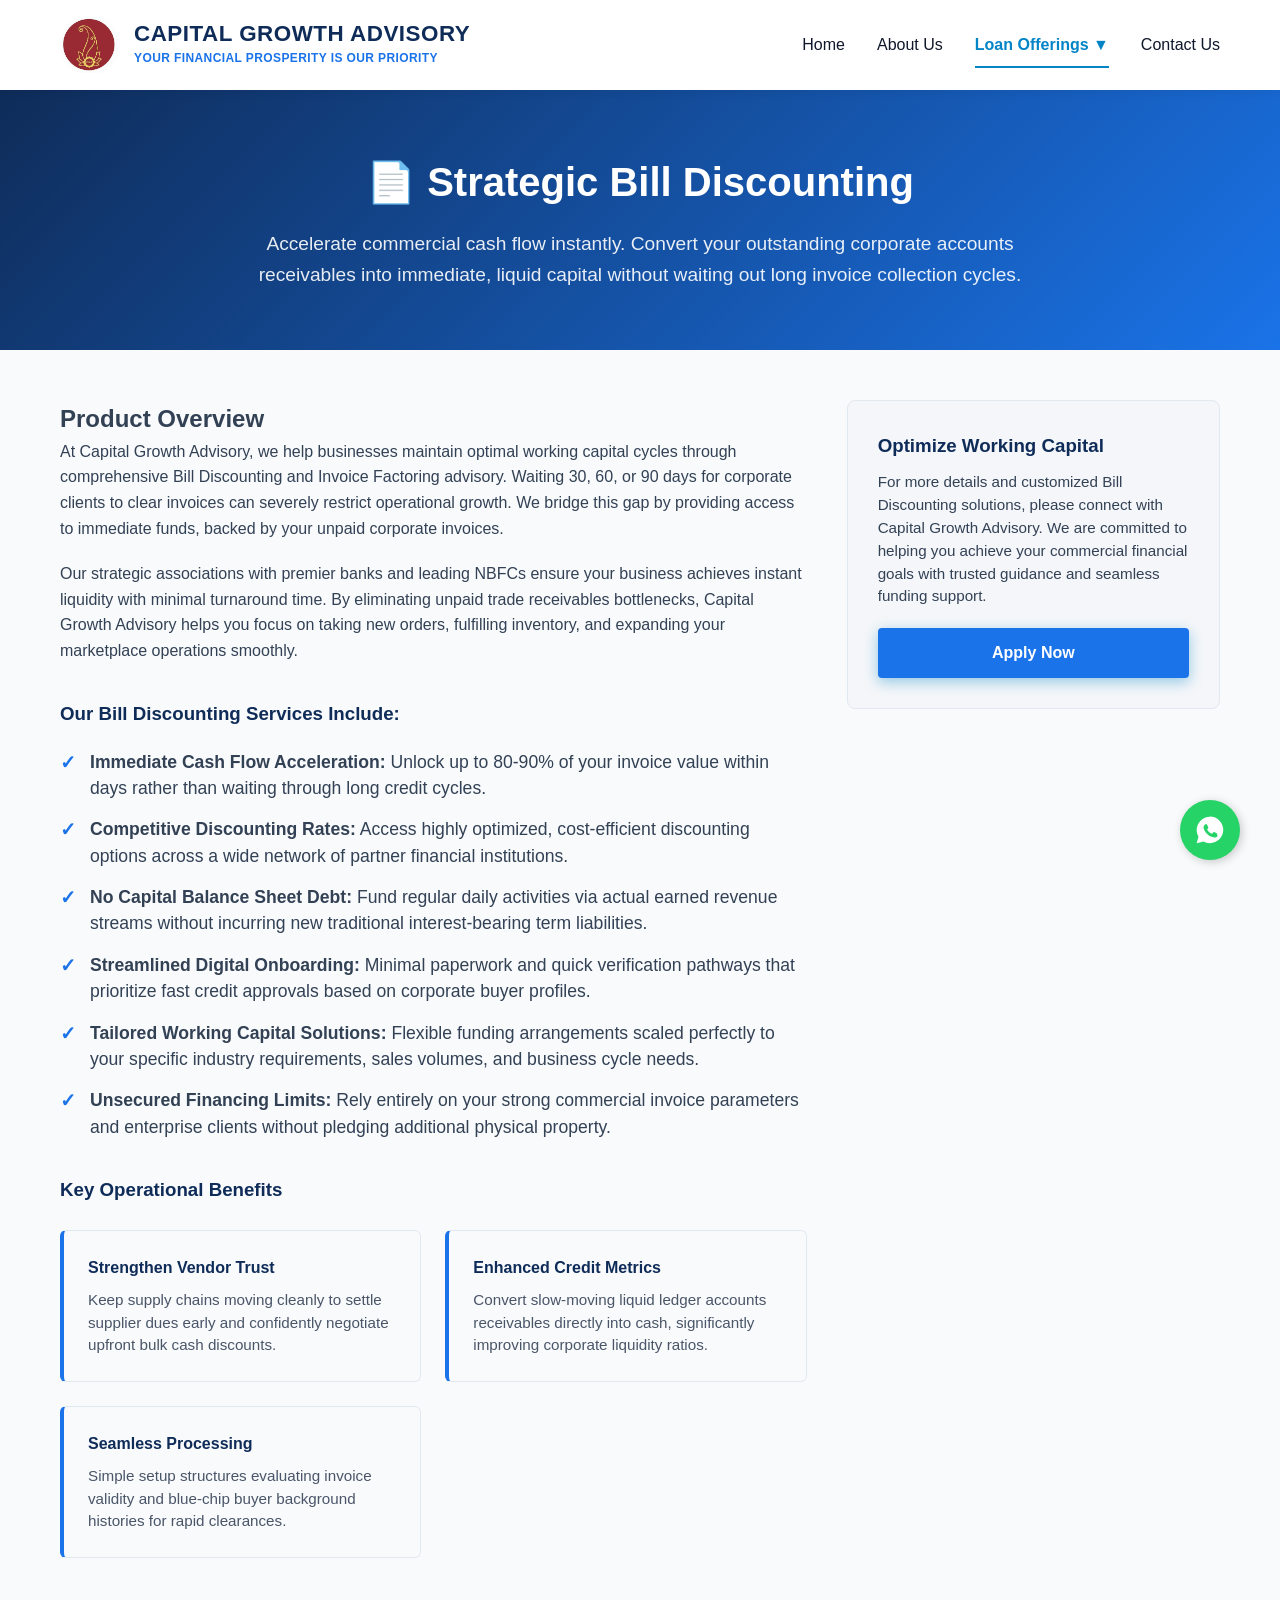
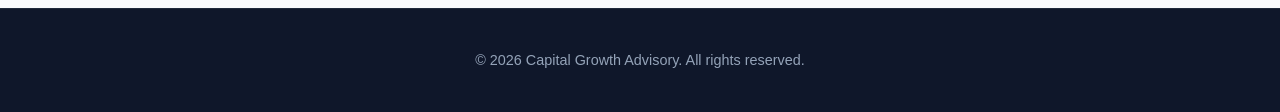
==== LIVE/offerings/bill-discounting.html @ cea0dbdb "Add files via upload test loan proj" ====
<!DOCTYPE html>
<html lang="en">
  <head>
    <meta charset="UTF-8" />
    <meta name="viewport" content="width=device-width, initial-scale=1.0" />
    <title>Bill Discounting - Capital Growth Advisory</title>
    <link rel="stylesheet" href="../css/style.css" />
    <style>
      .nav-container { display: flex; align-items: center; justify-content: space-between; padding: 15px 20px; }
      .logo-wrap { display: flex; align-items: center; gap: 14px; text-decoration: none; }
      .header-logo-icon { width: 60px; height: 60px; object-fit: contain; border-radius: 50%; }
      .logo-text-group { display: flex; flex-direction: column; }
      .logo-text { font-size: 1.4rem; font-weight: 700; color: #0f2c59; text-transform: uppercase; letter-spacing: 0.5px; line-height: 1.1; }
      .logo-subtext { font-size: 0.75rem; color: #1a73e8; font-weight: 600; text-transform: uppercase; letter-spacing: 0.4px; margin-top: 3px; }
      
      /* Shared Product Hero Template */
      .product-hero { background: linear-gradient(135deg, #0f2c59 0%, #1a73e8 100%); color: #ffffff; padding: 60px 20px; text-align: center; }
      .product-hero h1 { font-size: 2.5rem; margin-bottom: 15px; }
      .product-hero p { font-size: 1.2rem; max-width: 800px; margin: 0 auto; opacity: 0.9; line-height: 1.6; }
      
      .product-body { padding: 50px 20px; max-width: 1200px; margin: 0 auto; }
      .details-grid { display: grid; grid-template-columns: 2fr 1fr; gap: 40px; }
      @media (max-width: 768px) { .details-grid { grid-template-columns: 1fr; } }
      
      /* Checklist layout for features */
      .features-list { list-style: none; padding: 0; margin-top: 20px; }
      .features-list li { margin-bottom: 15px; padding-left: 30px; position: relative; font-size: 1.1rem; line-height: 1.5; }
      .features-list li::before { content: "✓"; position: absolute; left: 0; color: #1a73e8; font-weight: bold; font-size: 1.2rem; }

      /* Visual Feature Cards Grid Layout */
      .feature-cards-grid {
        display: grid;
        grid-template-columns: repeat(auto-fit, minmax(250px, 1fr));
        gap: 1.5rem;
        margin-top: 25px;
      }
      .feature-card {
        background: #f8fafc;
        padding: 1.5rem;
        border-radius: 6px;
        border-left: 4px solid #1a73e8;
        border-top: 1px solid #e2e8f0;
        border-right: 1px solid #e2e8f0;
        border-bottom: 1px solid #e2e8f0;
      }
    </style>
  </head>
  <body>
    <header>
      <nav class="nav-container">
        <a href="../index.html" class="logo-wrap">
          <img src="../images/cga1.jpg" alt="Capital Growth Advisory Logo" class="header-logo-icon" />
          <div class="logo-text-group">
            <span class="logo-text">Capital Growth Advisory</span>
            <span class="logo-subtext">Your Financial Prosperity Is Our Priority</span>
          </div>
        </a>
        <div class="menu-toggle" id="mobile-menu"><span></span><span></span><span></span></div>
        <ul class="nav-links">
          <li><a href="../index.html">Home</a></li>
          <li><a href="../index.html#about">About Us</a></li>
          <li class="dropdown" id="offerings-dropdown">
            <a href="#" class="dropdown-trigger">Loan Offerings ▼</a>
            <ul class="dropdown-menu">
              <li><a href="unsecured-business-loan.html">Unsecured Business Loan</a></li>
              <li><a href="working-capital.html">Working Capital- OD /CC</a></li>
              <li><a href="home-loan.html">Home Loan</a></li>
              <li><a href="loan-against-property.html">Loan Against Property</a></li>
              <li><a href="car-loan.html">Car loan</a></li>
              <li><a href="personal-loan.html">Personal loan</a></li>
              <li><a href="education-loan.html">Education loan</a></li>
              <li><a href="bill-discounting.html">Bill discounting</a></li>
            </ul>
          </li>
          <li><a href="../index.html#contact">Contact Us</a></li>
        </ul>
      </nav>
    </header>

    <section class="product-hero">
      <h1>📄 Strategic Bill Discounting</h1>
      <p>Accelerate commercial cash flow instantly. Convert your outstanding corporate accounts receivables into immediate, liquid capital without waiting out long invoice collection cycles.</p>
    </section>

    <main class="product-body">
      <div class="details-grid">
        <div class="info-panel">
          <h2>Product Overview</h2>
          <p style="margin-bottom: 1.25rem; line-height: 1.6;">
            At Capital Growth Advisory, we help businesses maintain optimal working capital cycles through comprehensive Bill Discounting and Invoice Factoring advisory. Waiting 30, 60, or 90 days for corporate clients to clear invoices can severely restrict operational growth. We bridge this gap by providing access to immediate funds, backed by your unpaid corporate invoices.
          </p>
          <p style="margin-bottom: 1.5rem; line-height: 1.6;">
            Our strategic associations with premier banks and leading NBFCs ensure your business achieves instant liquidity with minimal turnaround time. By eliminating unpaid trade receivables bottlenecks, Capital Growth Advisory helps you focus on taking new orders, fulfilling inventory, and expanding your marketplace operations smoothly.
          </p>
          
          <h3 style="margin-top:35px; color: #0f2c59;">Our Bill Discounting Services Include:</h3>
          <ul class="features-list">
            <li><strong>Immediate Cash Flow Acceleration:</strong> Unlock up to 80-90% of your invoice value within days rather than waiting through long credit cycles.</li>
            <li><strong>Competitive Discounting Rates:</strong> Access highly optimized, cost-efficient discounting options across a wide network of partner financial institutions.</li>
            <li><strong>No Capital Balance Sheet Debt:</strong> Fund regular daily activities via actual earned revenue streams without incurring new traditional interest-bearing term liabilities.</li>
            <li><strong>Streamlined Digital Onboarding:</strong> Minimal paperwork and quick verification pathways that prioritize fast credit approvals based on corporate buyer profiles.</li>
            <li><strong>Tailored Working Capital Solutions:</strong> Flexible funding arrangements scaled perfectly to your specific industry requirements, sales volumes, and business cycle needs.</li>
            <li><strong>Unsecured Financing Limits:</strong> Rely entirely on your strong commercial invoice parameters and enterprise clients without pledging additional physical property.</li>
          </ul>

          <h3 style="margin-top: 35px; color: #0f2c59;">Key Operational Benefits</h3>
          <div class="feature-cards-grid">
            <div class="feature-card">
              <h4 style="color: #0f2c59; margin-bottom: 0.5rem;">Strengthen Vendor Trust</h4>
              <p style="font-size: 0.95rem; line-height: 1.5; color: #4a5568;">Keep supply chains moving cleanly to settle supplier dues early and confidently negotiate upfront bulk cash discounts.</p>
            </div>
            <div class="feature-card">
              <h4 style="color: #0f2c59; margin-bottom: 0.5rem;">Enhanced Credit Metrics</h4>
              <p style="font-size: 0.95rem; line-height: 1.5; color: #4a5568;">Convert slow-moving liquid ledger accounts receivables directly into cash, significantly improving corporate liquidity ratios.</p>
            </div>
            <div class="feature-card">
              <h4 style="color: #0f2c59; margin-bottom: 0.5rem;">Seamless Processing</h4>
              <p style="font-size: 0.95rem; line-height: 1.5; color: #4a5568;">Simple setup structures evaluating invoice validity and blue-chip buyer background histories for rapid clearances.</p>
            </div>
          </div>
        </div>
        
        <div class="cta-sidebar" style="background:#f4f6f9; padding:30px; border-radius:8px; border: 1px solid #e2e8f0; height: fit-content;">
          <h3 style="color: #0f2c59; margin-bottom: 10px;">Optimize Working Capital</h3>
          <p style="font-size: 0.95rem; margin-bottom: 20px; line-height: 1.5;">For more details and customized Bill Discounting solutions, please connect with Capital Growth Advisory. We are committed to helping you achieve your commercial financial goals with trusted guidance and seamless funding support.</p>
          <a href="../index.html#contact" class="btn" style="display:block; text-align:center; text-decoration:none; background:#1a73e8; color:white; padding:12px; border-radius:4px; font-weight:600;">Apply Now</a>
        </div>
      </div>
    </main>

    <a href="https://wa.me/8655884973?text=Hi!%20I%20need%20some%20assistance%20regarding%20Bill%20Discounting." class="whatsapp-float" target="_blank" aria-label="Chat on WhatsApp">
      <svg style="width: 32px; height: 32px; fill: currentColor" viewBox="0 0 24 24"><path d="M12.004 2c-5.51 0-9.99 4.49-9.99 10 0 1.77.47 3.49 1.35 5.02L2 22l5.13-1.34c1.47.8 3.12 1.22 4.83 1.22 5.52 0 10-4.49 10-10 0-5.51-4.48-10-10-10zm5.83 14.25c-.24.67-1.39 1.28-1.9 1.31-.51.03-1 .18-3.2-.73-2.64-1.09-4.34-3.79-4.47-3.97-.13-.18-1.07-1.42-1.07-2.71 0-1.29.67-1.92.91-2.18.24-.26.52-.33.7-.33.17 0 .35.01.5.02.16.01.37-.06.57.43.21.51.73 1.79.79 1.91.06.12.1.27.02.43-.08.16-.12.26-.25.41-.12.15-.26.33-.37.45-.12.13-.25.27-.11.51.14.24.63 1.03 1.35 1.67.93.82 1.71 1.08 1.95 1.19.24.11.38.1.52-.06.14-.17.62-.72.79-.97.17-.25.34-.21.57-.12.24.09 1.5.71 1.76.84.26.13.43.19.49.3.07.12.07.69-.17 1.36z" /></svg>
    </a>

    <footer><p>© 2026 Capital Growth Advisory. All rights reserved.</p></footer>
    <script src="../script/script.js"></script>
  </body>
</html>
---- LIVE/css/style.css ----
:root {
    --primary-color: #0284c7; 
    --secondary-color: #0f172a; 
    --accent-color: #25d366; 
    --light-bg: #f8fafc;
    --text-color: #334155;
    --card-border: #e2e8f0;
}

* {
    margin: 0;
    padding: 0;
    box-sizing: border-box;
    font-family: 'Segoe UI', Tahoma, Geneva, Verdana, sans-serif;
}

html {
    scroll-behavior: smooth;
}

body {
    background-color: var(--light-bg);
    color: var(--text-color);
    line-height: 1.6;
}

header {
    background-color: #ffffff;
    box-shadow: 0 2px 10px rgba(0, 0, 0, 0.05);
    position: sticky;
    top: 0;
    z-index: 1000;
}

.nav-container {
    max-width: 1200px;
    margin: 0 auto;
    display: flex;
    justify-content: space-between;
    align-items: center;
    padding: 0.6rem 2rem; 
}

.nav-links {
    display: flex;
    list-style: none;
    gap: 2rem;
    align-items: center;
}

.nav-links li {
    position: relative;
}

.nav-links a {
    text-decoration: none;
    color: var(--secondary-color);
    font-weight: 500;
    transition: color 0.3s;
    display: block;
    padding: 0.5rem 0;
}

.nav-links a:hover {
    color: var(--primary-color);
}

.dropdown-menu {
    display: none;
    position: absolute;
    top: 100%;
    left: 0;
    background-color: #ffffff;
    box-shadow: 0 4px 12px rgba(0, 0, 0, 0.1);
    min-width: 250px;
    border-radius: 4px;
    list-style: none;
    padding: 0.5rem 0;
}

.dropdown-menu li a {
    padding: 0.75rem 1.5rem;
    font-size: 0.95rem;
}

.dropdown-menu li a:hover {
    background-color: var(--light-bg);
}

.dropdown:hover .dropdown-menu {
    display: block;
}

.menu-toggle {
    display: none;
    flex-direction: column;
    gap: 5px;
    cursor: pointer;
}

.menu-toggle span {
    width: 25px;
    height: 3px;
    background-color: var(--secondary-color);
    border-radius: 2px;
}

/* --- ACTIVE NAVIGATION MENU TRACKING --- */
.nav-links li.current-page > a {
    color: var(--primary-color) !important;
    font-weight: 700;
}

.nav-links li.current-page > a::after {
    content: '';
    display: block;
    width: 100%;
    height: 2px;
    background-color: var(--primary-color);
    position: absolute;
    bottom: -2px;
    left: 0;
}

.nav-links li a.active-nav {
  color: #1a73e8 !important; /* Vibrant brand blue to indicate selection */
  font-weight: 700;
  border-bottom: 2px solid #1a73e8; /* Adds a clean underline under the selected item */
  padding-bottom: 4px;
}

.dropdown-menu li a.active-sublink {
    background-color: var(--light-bg);
    color: var(--primary-color) !important;
    font-weight: 600;
}

/* Hero Carousel */
.hero {
    position: relative;
    width: 100%;
    height: 75vh;
    overflow: hidden;
    color: #ffffff;
}

.hero-carousel {
    position: absolute;
    top: 0;
    left: 0;
    width: 100%;
    height: 100%;
    z-index: 1;
}

.carousel-slide {
    position: absolute;
    top: 0;
    left: 0;
    width: 100%;
    height: 100%;
    opacity: 0;
    transition: opacity 1s ease-in-out;
    display: flex;
    align-items: center;
    justify-content: center;
}

.carousel-slide.active {
    opacity: 1;
}

.slide-bg-1 {
    background: linear-gradient(135deg, #0f172a 0%, #1e3a8a 50%, #0284c7 100%);
}

.slide-bg-2 {
    background: radial-gradient(circle at 80% 20%, #0369a1 0%, #0f172a 70%);
}

.slide-bg-3 {
    background: linear-gradient(215deg, #1e293b 0%, #0f172a 40%, #1d4ed8 100%);
}

.hero-content {
    max-width: 850px;
    text-align: center;
    padding: 2rem;
    transform: translateY(20px);
    opacity: 0;
    transition: all 0.8s ease-in-out;
}

.carousel-slide.active .hero-content {
    transform: translateY(0);
    opacity: 1;
}

.hero h1 {
    font-size: 3.2rem;
    margin-bottom: 1.5rem;
    line-height: 1.2;
    font-weight: 800;
    text-shadow: 0 4px 12px rgba(0, 0, 0, 0.15);
}

.hero p {
    font-size: 1.3rem;
    margin-bottom: 2.5rem;
    opacity: 0.95;
    font-weight: 400;
}

.btn {
    display: inline-block;
    background-color: var(--primary-color);
    color: #ffffff;
    padding: 0.85rem 2.25rem;
    border-radius: 5px;
    text-decoration: none;
    font-weight: 600;
    transition: background 0.3s;
    box-shadow: 0 4px 14px rgba(2, 132, 199, 0.4);
    border: none;
    cursor: pointer;
}

.btn:hover {
    background-color: #0369a1;
}

/* Sections */
section {
    padding: 5rem 2rem;
}

.section-title {
    text-align: center;
    font-size: 2.25rem;
    color: var(--secondary-color);
    margin-bottom: 1rem;
}

.section-subtitle {
    text-align: center;
    max-width: 600px;
    margin: 0 auto 3.5rem auto;
    color: #64748b;
}

/* About Us Metrics */
.about {
    background-color: #ffffff;
    padding-top: 4rem;
}

.about-metrics-container {
    max-width: 1200px;
    margin: 0 auto 3.5rem auto;
    padding-bottom: 3rem;
    border-bottom: 1px solid var(--card-border);
    display: grid;
    grid-template-columns: repeat(3, 1fr);
    gap: 2rem;
    text-align: center;
}

.about-metric-item {
    padding: 1rem;
    position: relative;
}

.about-metric-item:not(:last-child)::after {
    content: '';
    position: absolute;
    right: -1rem;
    top: 20%;
    height: 60%;
    width: 1px;
    background-color: var(--card-border);
}

.about-metric-number {
    font-size: 3.2rem;
    font-weight: 800;
    color: var(--primary-color);
    line-height: 1.1;
    margin-bottom: 0.5rem;
}

.about-metric-label {
    font-size: 1.05rem;
    font-weight: 600;
    color: var(--secondary-color);
    text-transform: uppercase;
    letter-spacing: 0.5px;
}

.about-container {
    max-width: 1200px;
    margin: 0 auto;
    display: grid;
    grid-template-columns: 1.2fr 1fr;
    gap: 4rem;
    align-items: center;
}

.about-text h3 {
    font-size: 1.75rem;
    color: var(--secondary-color);
    margin-bottom: 1.25rem;
}

.about-text p {
    margin-bottom: 1.5rem;
    color: var(--text-color);
}

.values-grid {
    display: grid;
    grid-template-columns: 1fr 1fr;
    gap: 1.5rem;
}

.value-box {
    background-color: var(--light-bg);
    padding: 1.5rem;
    border-radius: 6px;
    border-left: 4px solid var(--primary-color);
}

.value-box h4 {
    color: var(--secondary-color);
    margin-bottom: 0.5rem;
}

/* Offerings Card Grid Layout */
.offerings {
    max-width: 1200px;
    margin: 0 auto;
}

.offerings-grid {
    display: grid;
    grid-template-columns: repeat(auto-fit, minmax(280px, 1fr));
    gap: 2rem;
}

.offering-card {
    background: #ffffff;
    padding: 2.5rem 2rem;
    border-radius: 8px;
    box-shadow: 0 4px 6px -1px rgba(0, 0, 0, 0.02);
    border: 1px solid var(--card-border);
    transition: transform 0.3s, box-shadow 0.3s;
}

.offering-card:hover {
    transform: translateY(-5px);
    box-shadow: 0 10px 15px -3px rgba(0, 0, 0, 0.05);
}

.offering-card h3 {
    margin-bottom: 1rem;
    color: var(--secondary-color);
    font-size: 1.25rem;
    display: flex;
    align-items: center;
    gap: 0.75rem;
}

/* Contact Area */
.contact {
    background-color: #ffffff;
}

.contact-layout {
    max-width: 1200px;
    margin: 0 auto;
    display: grid;
    grid-template-columns: 1fr 1.2fr;
    gap: 4rem;
}

.address-card {
    background-color: var(--light-bg);
    padding: 2rem;
    border-radius: 8px;
    border-left: 5px solid var(--primary-color);
    margin-bottom: 2rem;
}

.address-card h3 {
    color: var(--secondary-color);
    margin-bottom: 1rem;
}

.btn-outline {
    display: inline-block;
    border: 2px solid var(--primary-color);
    color: var(--primary-color);
    padding: 0.6rem 1.5rem;
    border-radius: 5px;
    text-decoration: none;
    font-weight: 600;
    transition: all 0.3s;
}

.btn-outline:hover {
    background-color: var(--primary-color);
    color: #ffffff;
}

.map-iframe-container {
    width: 100%;
    height: 280px;
    border-radius: 8px;
    overflow: hidden;
    box-shadow: 0 4px 6px -1px rgba(0, 0, 0, 0.05);
}

.map-iframe-container iframe {
    width: 100%;
    height: 100%;
    border: 0;
}

.form-group {
    margin-bottom: 1.5rem;
}

.form-group label {
    display: block;
    margin-bottom: 0.5rem;
    font-weight: 500;
}

.form-control {
    width: 100%;
    padding: 0.75rem;
    border: 1px solid #cbd5e1;
    border-radius: 5px;
    font-size: 1rem;
}

.form-control:focus {
    outline: none;
    border-color: var(--primary-color);
}

button[type="submit"] {
    width: 100%;
    padding: 0.75rem;
    background-color: var(--secondary-color);
    color: white;
    border: none;
    border-radius: 5px;
    font-size: 1rem;
    font-weight: 600;
    cursor: pointer;
    transition: background 0.3s;
}

button[type="submit"]:hover {
    background-color: #1e293b;
}

/* WhatsApp Float Button */
.whatsapp-float {
    position: fixed;
    bottom: 40px;
    right: 40px;
    background-color: var(--accent-color);
    color: #fff;
    width: 60px;
    height: 60px;
    border-radius: 50px;
    text-align: center;
    font-size: 30px;
    box-shadow: 2px 2px 10px rgba(0, 0, 0, 0.2);
    z-index: 1000;
    display: flex;
    align-items: center;
    justify-content: center;
    text-decoration: none;
    transition: transform 0.3s;
}

.whatsapp-float:hover {
    transform: scale(1.1);
}

footer {
    background-color: var(--secondary-color);
    color: #94a3b8;
    text-align: center;
    padding: 2.5rem 2rem;
    font-size: 0.9rem;
    border-top: 1px solid #1e293b;
}

.logo-wrap {
    display: flex;
    align-items: center;
    gap: 14px;
    text-decoration: none;
}

.header-logo-icon {
    width: 65px;
    height: 65px;
    object-fit: contain;
    border-radius: 6px;
}

.logo-text {
    font-size: 1.5rem;
    font-weight: 700;
    color: var(--primary-color);
}

/* --- MOBILE STYLING GRID --- */
@media (max-width: 968px) {
    .about-container, .contact-layout {
        grid-template-columns: 1fr;
        gap: 3rem;
    }
}

@media (max-width: 768px) {
    .nav-links {
        display: none;
        flex-direction: column;
        position: absolute;
        top: 77px; 
        left: 0;
        width: 100%;
        background-color: #ffffff;
        padding: 1.5rem 2rem;
        box-shadow: 0 10px 15px -3px rgba(0, 0, 0, 0.1);
        gap: 0.5rem;
        align-items: flex-start;
    }

    .nav-links.active { display: flex; }
    .dropdown-menu { position: static; box-shadow: none; padding-left: 1.5rem; display: none; }
    .dropdown.open .dropdown-menu { display: block; }
    .menu-toggle { display: flex; }
    .hero h1 { font-size: 2.1rem; }
    .values-grid { grid-template-columns: 1fr; }
    .about-metrics-container { grid-template-columns: 1fr; gap: 2.5rem; }
    .about-metric-item:not(:last-child)::after { display: none; }
    .logo-text { font-size: 1.15rem; }
    .header-logo-icon { width: 48px; height: 48px; }
}
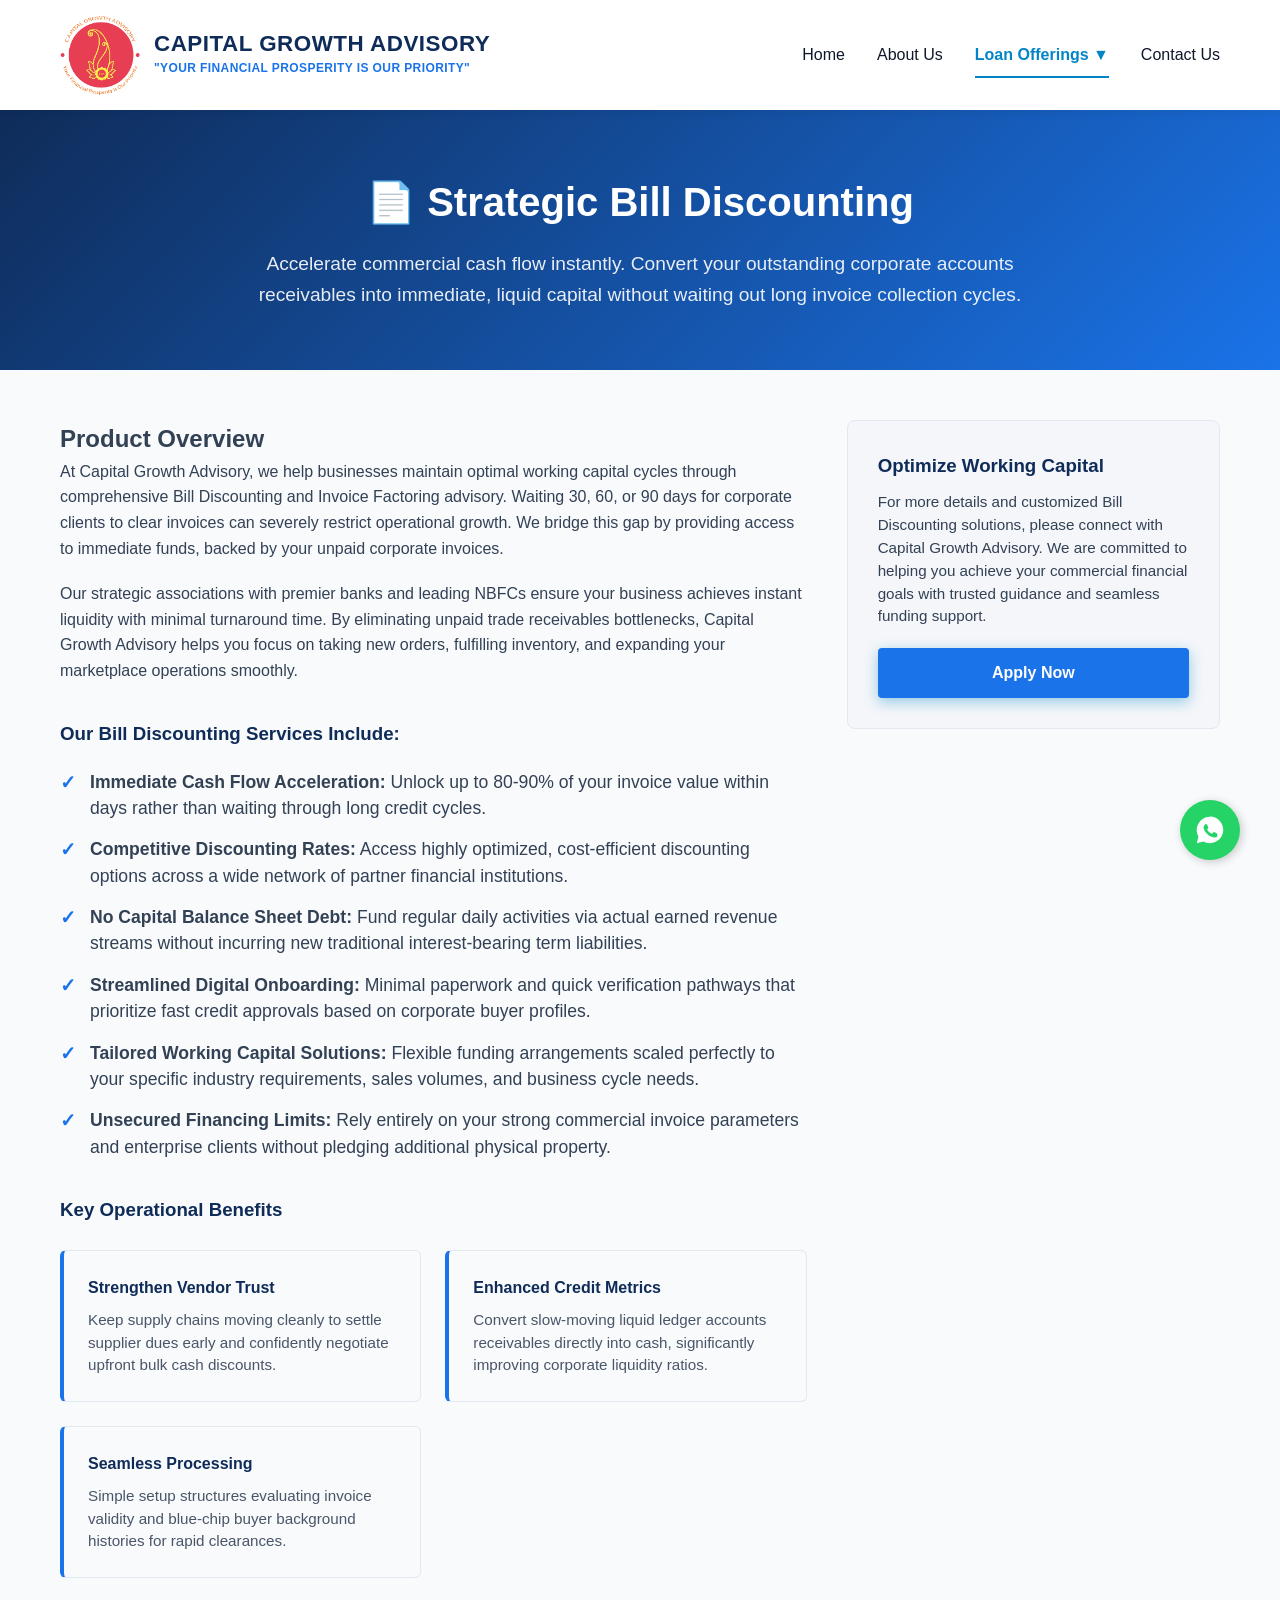
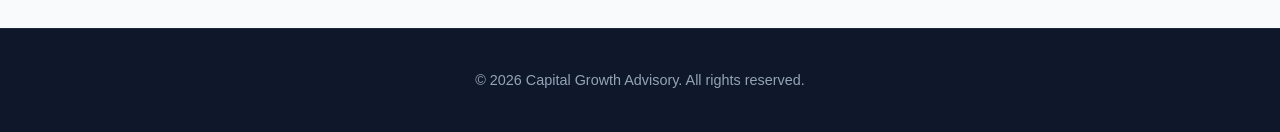
==== commit deac688d: "contact us page update" ====
--- a/LIVE/offerings/bill-discounting.html
+++ b/LIVE/offerings/bill-discounting.html
@@ -3,15 +3,16 @@
   <head>
     <meta charset="UTF-8" />
     <meta name="viewport" content="width=device-width, initial-scale=1.0" />
-    <title>Bill Discounting - Capital Growth Advisory</title>
+    <title>Capital Growth Advisory</title>
+    <link rel="icon" type="image/jpeg" href="../images/cga.jpg" />
     <link rel="stylesheet" href="../css/style.css" />
     <style>
       .nav-container { display: flex; align-items: center; justify-content: space-between; padding: 15px 20px; }
       .logo-wrap { display: flex; align-items: center; gap: 14px; text-decoration: none; }
-      .header-logo-icon { width: 60px; height: 60px; object-fit: contain; border-radius: 50%; }
+      .header-logo-icon { width: 80px; height: 80px; object-fit: contain; border-radius: 50%; }
       .logo-text-group { display: flex; flex-direction: column; }
       .logo-text { font-size: 1.4rem; font-weight: 700; color: #0f2c59; text-transform: uppercase; letter-spacing: 0.5px; line-height: 1.1; }
-      .logo-subtext { font-size: 0.75rem; color: #1a73e8; font-weight: 600; text-transform: uppercase; letter-spacing: 0.4px; margin-top: 3px; }
+      .logo-subtext { font-size: 0.75rem; color: #1a73e8; font-weight: 700; text-transform: uppercase; letter-spacing: 0.4px; margin-top: 3px; }
       
       /* Shared Product Hero Template */
       .product-hero { background: linear-gradient(135deg, #0f2c59 0%, #1a73e8 100%); color: #ffffff; padding: 60px 20px; text-align: center; }
@@ -49,10 +50,10 @@
     <header>
       <nav class="nav-container">
         <a href="../index.html" class="logo-wrap">
-          <img src="../images/cga1.jpg" alt="Capital Growth Advisory Logo" class="header-logo-icon" />
+          <img src="../images/cga.jpg" alt="Capital Growth Advisory Logo" class="header-logo-icon" />
           <div class="logo-text-group">
             <span class="logo-text">Capital Growth Advisory</span>
-            <span class="logo-subtext">Your Financial Prosperity Is Our Priority</span>
+            <span class="logo-subtext">"Your Financial Prosperity Is Our Priority"</span>
           </div>
         </a>
         <div class="menu-toggle" id="mobile-menu"><span></span><span></span><span></span></div>
--- a/LIVE/css/style.css
+++ b/LIVE/css/style.css
@@ -552,4 +552,115 @@
     .about-metric-item:not(:last-child)::after { display: none; }
     .logo-text { font-size: 1.15rem; }
     .header-logo-icon { width: 48px; height: 48px; }
-}+}
+
+/* --- Offerings Section Layout Structure --- */
+.offerings {
+  padding: 50px 20px; /* Reduced vertical padding */
+  background-color: #f4f7fa; /* Faint gray-blue background to pop cards */
+  scroll-margin-top: 90px;
+}
+
+/* New Title Layout Container to control vertical distribution */
+.offerings-header {
+  text-align: center;
+  max-width: 700px;
+  margin: 0 auto 30px auto; /* Tightened gap below the subtitle to 30px */
+}
+
+/* Explicit typography cleanups */
+.offerings .section-title {
+  color: #0f2c59; /* Authoritative Deep Blue */
+  font-size: 2.2rem;
+  font-weight: 700;
+  margin: 0 0 8px 0; /* Tightened gap directly under the main title */
+}
+
+/* --- Base Styling (Applies to all devices, optimized for mobile first) --- */
+.offerings .section-subtitle {
+  text-align: center;
+  color: #4a5568;
+  font-size: 1.05rem;
+  line-height: 1.4;
+  margin: 0 auto;
+  padding: 0 20px; /* Prevents text from hitting screen edges on mobile */
+}
+
+/* --- Desktop Mode Mode Enhancements (Screens 768px wide or larger) --- */
+@media (min-width: 768px) {
+  .offerings .section-subtitle {
+    white-space: nowrap; /* Forces the entire sentence to sit on a single line */
+    max-width: none;     /* Removes the width bottleneck constraint */
+    padding: 0;          /* Clears desktop padding */
+  }
+}
+
+/* Grid layout with constrained widths */
+.offerings-grid {
+  max-width: 1200px;
+  margin: 0 auto;
+  display: grid;
+  grid-template-columns: repeat(auto-fit, minmax(280px, 1fr));
+  gap: 25px;
+}
+
+/* --- Premium Light-Themed Card Designs --- */
+.offering-card {
+  background: #ffffff;
+  border: 1px solid #e2e8f0;
+  border-radius: 12px;
+  padding: 26px 22px;
+  display: flex;
+  flex-direction: column;
+  align-items: flex-start;
+  box-shadow: 0 4px 12px rgba(15, 44, 89, 0.02);
+  transition: transform 0.3s cubic-bezier(0.25, 1, 0.5, 1), 
+              box-shadow 0.3s ease, 
+              border-color 0.3s ease;
+}
+
+.offering-card:hover {
+  transform: translateY(-5px);
+  border-color: #1a73e8; /* Changes to clear brand blue on hover */
+  box-shadow: 0 12px 24px rgba(15, 44, 89, 0.08);
+}
+
+.offering-card h3 {
+  color: #0f2c59;
+  font-size: 1.25rem;
+  font-weight: 700;
+  margin: 0 0 12px 0; /* Unified title baselines */
+  display: flex;
+  align-items: center;
+  gap: 10px;
+  line-height: 1.3;
+}
+
+.offering-card h3 span {
+  font-size: 1.4rem;
+  background: rgba(26, 115, 232, 0.08);
+  padding: 6px;
+  border-radius: 8px;
+  display: inline-flex;
+  align-items: center;
+  justify-content: center;
+}
+
+.offering-card p {
+  color: #4a5568;
+  font-size: 0.95rem;
+  line-height: 1.6;
+  margin: 0 0 16px 0;
+  flex-grow: 1; /* Force drops the Learn More buttons to a clean horizon level */
+}
+
+.offering-card .btn-link {
+  font-size: 0.95rem;
+  transition: color 0.2s ease, transform 0.2s ease !important;
+}
+
+.offering-card:hover .btn-link {
+  color: #0f2c59 !important;
+  transform: translateX(4px);
+}
+
